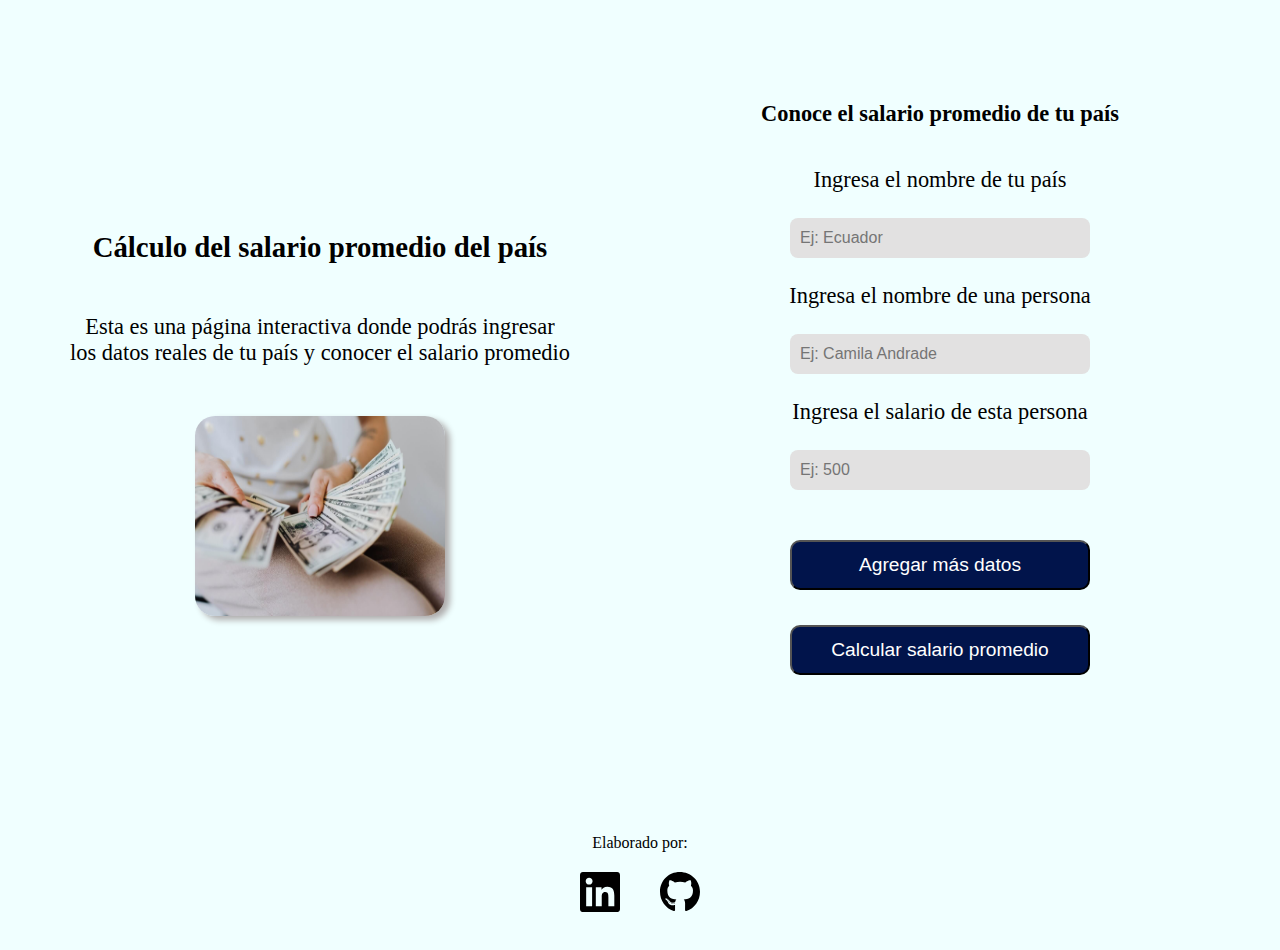
==== analisisSalarial/salario.html @ 1856ff6c "proyecto practico con talleres" ====
<!DOCTYPE html>
<html lang="en">

<head>
    <meta charset="UTF-8">
    <meta http-equiv="X-UA-Compatible" content="IE=edge">
    <meta name="viewport" content="width=device-width, initial-scale=1.0">
    <title>Analisis salarial</title>
    <link rel="stylesheet" href="./salario.css">

    <body>
        <header>
            <h1>Cálculo del salario promedio del país</h1>
            <p>Esta es una página interactiva donde podrás ingresar los datos reales de tu país y conocer el salario promedio </p>

            <picture>
                <source media="(min-width:1300px)" srcset="./img/img-large.jpg">
                <source media="(min-width:800px)" srcset="./img/img-medium.jpg">
                <img src="./img/img-small.jpg" alt="Utensillos de cocina en promoción">
            </picture>
        </header>

        <main>
            <section class="salarios-container">
                <h2>Conoce el salario promedio de tu país</h2>

                <form action="">
                    <label for="input-pais">Ingresa el nombre de tu país</label>
                    <input type="text" id="input-pais" placeholder="Ej: Ecuador">

                    <label for="input-name">Ingresa el nombre de una persona</label>
                    <input type="text" id="input-name" placeholder="Ej: Camila Andrade">

                    <label for="input-salary">Ingresa el salario de esta persona</label>
                    <input type="number" id="input-salary" placeholder="Ej: 500">

                    <button id="moreData" type="button">Agregar más datos</button>

                    <button type="button" onclick="calcularPromedioSalary()">Calcular salario promedio</button>

                    <p id="mostrarSalarioPromedio"></p>
                </form>
            </section>

        </main>
        <footer>
            <p>Elaborado por:</p>
            <ul>
                <li>
                    <a href="https://www.linkedin.com/in/akiregomez/"><span class="linkedin"></span></a>
                </li>
                <li>
                    <a href="https://github.com/akiregomez"><span class="github"></span></a>
                </li>

            </ul>
        </footer>

        <script src="./salario.js"></script>
        <script src="./analisis.js"></script>
    </body>

</html>
---- analisisSalarial/salario.css ----
* {
    margin: 0;
    padding: 0;
    box-sizing: border-box;
}

body {
    width: 100%;
    display: grid;
    place-items: center;
    text-align: center;
    background-color: azure;
}

header {
    padding: 20px;
}

header h1 {
    font-size: 1.8rem;
    margin: 20px 0px 30px 0px;
}

header p {
    font-size: 1.2rem;
    font-weight: 500;
    margin-bottom: 30px;
}

header picture img {
    width: 250px;
    height: 200px;
    border-radius: 20px;
    margin-bottom: 20px;
    box-shadow: #afadad 5px 4px 6px;
}

main .salarios-container {
    display: flex;
    flex-direction: column;
    min-width: 300px;
    max-width: 600px;
}

main .salarios-container h2 {
    font-size: 1.4rem;
    margin-bottom: 20px;
    padding: 20px;
}

.salarios-container form {
    display: flex;
    flex-direction: column;
    place-items: center;
}

.salarios-container form label {
    font-size: 1.2rem;
    margin-bottom: 15px;
}

.salarios-container form input {
    background-color: #e2e1e1;
    border: none;
    width: 250px;
    height: 30px;
    margin-bottom: 15px;
    font-size: 0.8rem;
    border-radius: 8px;
    padding-left: 10px;
}

.salarios-container form #moreData {
    margin-top: 25px;
}

.salarios-container form button {
    width: 250px;
    height: 40px;
    margin-bottom: 25px;
    background-color: rgb(1, 20, 75);
    color: white;
    font-size: 0.8rem;
    border-radius: 10px;
}

#mostrarSalarioPromedio {
    color: #176feb;
    font-size: 1.2rem;
    margin: 30px 0px;
}

footer {
    margin: 30px 0px;
}

footer p {
    font-size: var(--sm);
    text-align: center;
    margin-bottom: 20px;
}

footer ul {
    display: flex;
    justify-content: center;
}

footer ul li {
    list-style: none;
}

footer span {
    background-position: center;
    background-repeat: no-repeat;
    background-size: cover;
    width: 40px;
    height: 40px;
    display: inline-block;
}

footer .linkedin {
    background-image: url(./img/linkedin-brands.svg);
}

footer .github {
    background-image: url(./img/github-brands.svg);
    margin-left: 40px;
}

@media(min-width:600px) {
    header p {
        font-size: 1.4rem;
        padding: 20px;
    }
    .salarios-container form label {
        font-size: 1.4rem;
        margin-bottom: 25px;
    }
    .salarios-container form input {
        width: 300px;
        height: 40px;
        margin-bottom: 25px;
        font-size: 1rem;
    }
    .salarios-container form button {
        width: 300px;
        height: 50px;
        margin-bottom: 35px;
        font-size: 1.2rem;
    }
}

@media (min-width:1000px) {
    header {
        display: grid;
        width: 100%;
        height: 100%;
        align-content: center;
    }
    main {
        display: grid;
        width: 100%;
        height: 100%;
        align-content: center;
    }
    body {
        margin-top: 50px;
        width: 100%;
        height: 100vh;
        display: grid;
        grid-template-columns: 1fr 1fr;
        grid-template-rows: auto 150px;
        grid-template-areas: "inicio informacion" "final final";
    }
    header {
        padding: 50px;
    }
    footer {
        display: grid;
        grid-area: final;
    }
}
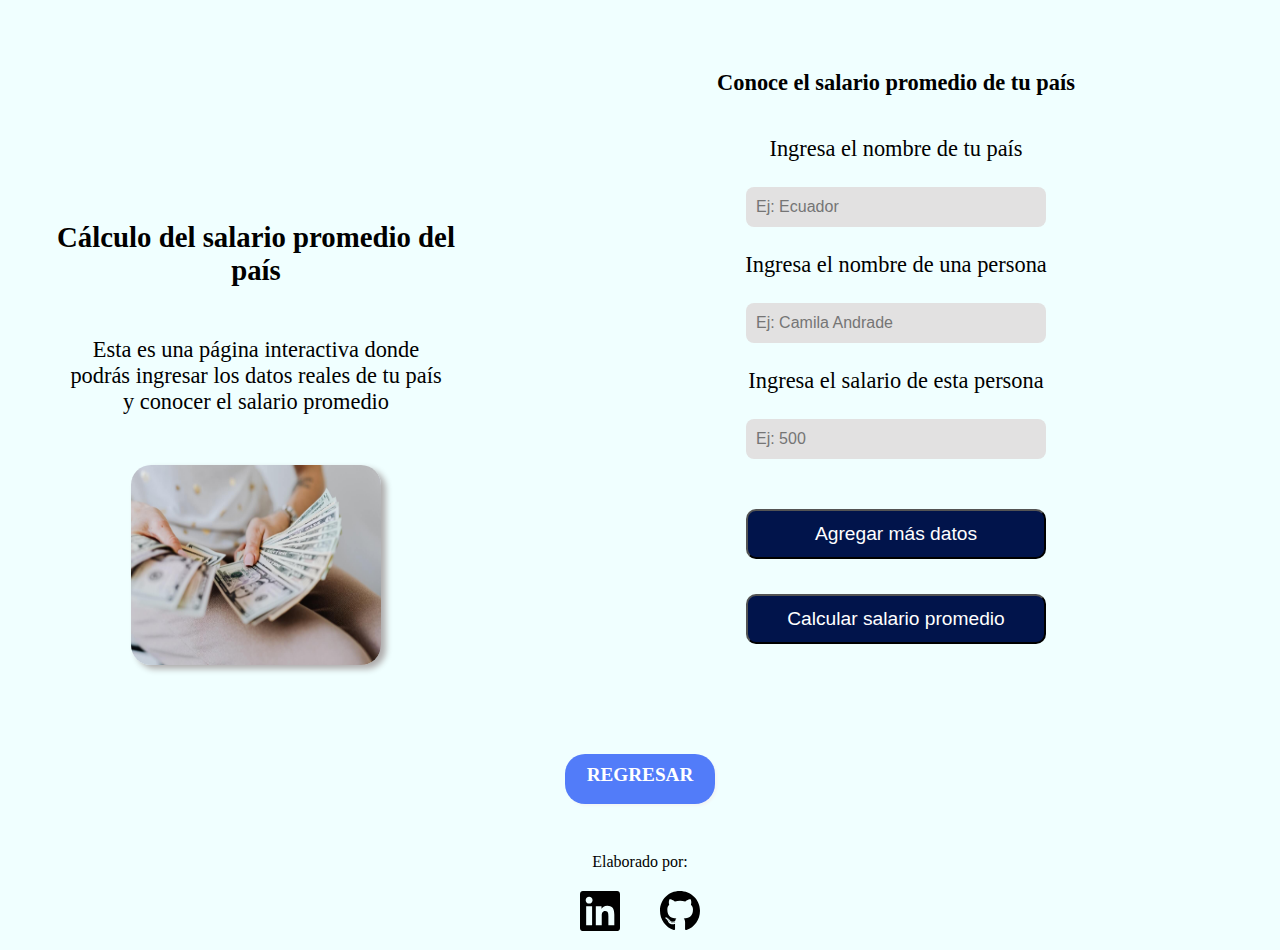
==== commit 088d0657: "se implementa el boton retornar" ====
--- a/analisisSalarial/salario.html
+++ b/analisisSalarial/salario.html
@@ -43,6 +43,11 @@
             </section>
 
         </main>
+
+        <section class="return">
+            <a id="figuras" href="../index.html">REGRESAR</a>
+        </section>
+
         <footer>
             <p>Elaborado por:</p>
             <ul>
--- a/analisisSalarial/salario.css
+++ b/analisisSalarial/salario.css
@@ -36,10 +36,7 @@
 }
 
 main .salarios-container {
-    display: flex;
-    flex-direction: column;
-    min-width: 300px;
-    max-width: 600px;
+    display: grid;
 }
 
 main .salarios-container h2 {
@@ -90,6 +87,32 @@
     margin: 30px 0px;
 }
 
+.return {
+    background-color: rgb(82, 124, 249);
+    border-radius: 20px;
+    margin: 30px auto 30px auto;
+    width: 150px;
+    height: 50px;
+    box-shadow: rgb(241, 245, 245) 2px 2px 3px;
+}
+
+.return a {
+    text-decoration: none;
+    color: white;
+    font-weight: 700;
+    font-size: 1.2rem;
+    padding: 10px;
+    display: inline-block;
+}
+
+.return:hover {
+    transform: rotate(-20deg);
+}
+
+.return a:hover {
+    color: rgb(250, 242, 13);
+}
+
 footer {
     margin: 30px 0px;
 }
@@ -155,7 +178,7 @@
         display: grid;
         width: 100%;
         height: 100%;
-        align-content: center;
+        align-content: end;
     }
     main {
         display: grid;
@@ -168,9 +191,9 @@
         width: 100%;
         height: 100vh;
         display: grid;
-        grid-template-columns: 1fr 1fr;
-        grid-template-rows: auto 150px;
-        grid-template-areas: "inicio informacion" "final final";
+        grid-template-columns: 40% auto;
+        grid-template-rows: auto 80px 150px;
+        grid-template-areas: "inicio informacion" "return return" "final final";
     }
     header {
         padding: 50px;
@@ -179,4 +202,7 @@
         display: grid;
         grid-area: final;
     }
+    .return {
+        grid-area: return;
+    }
 }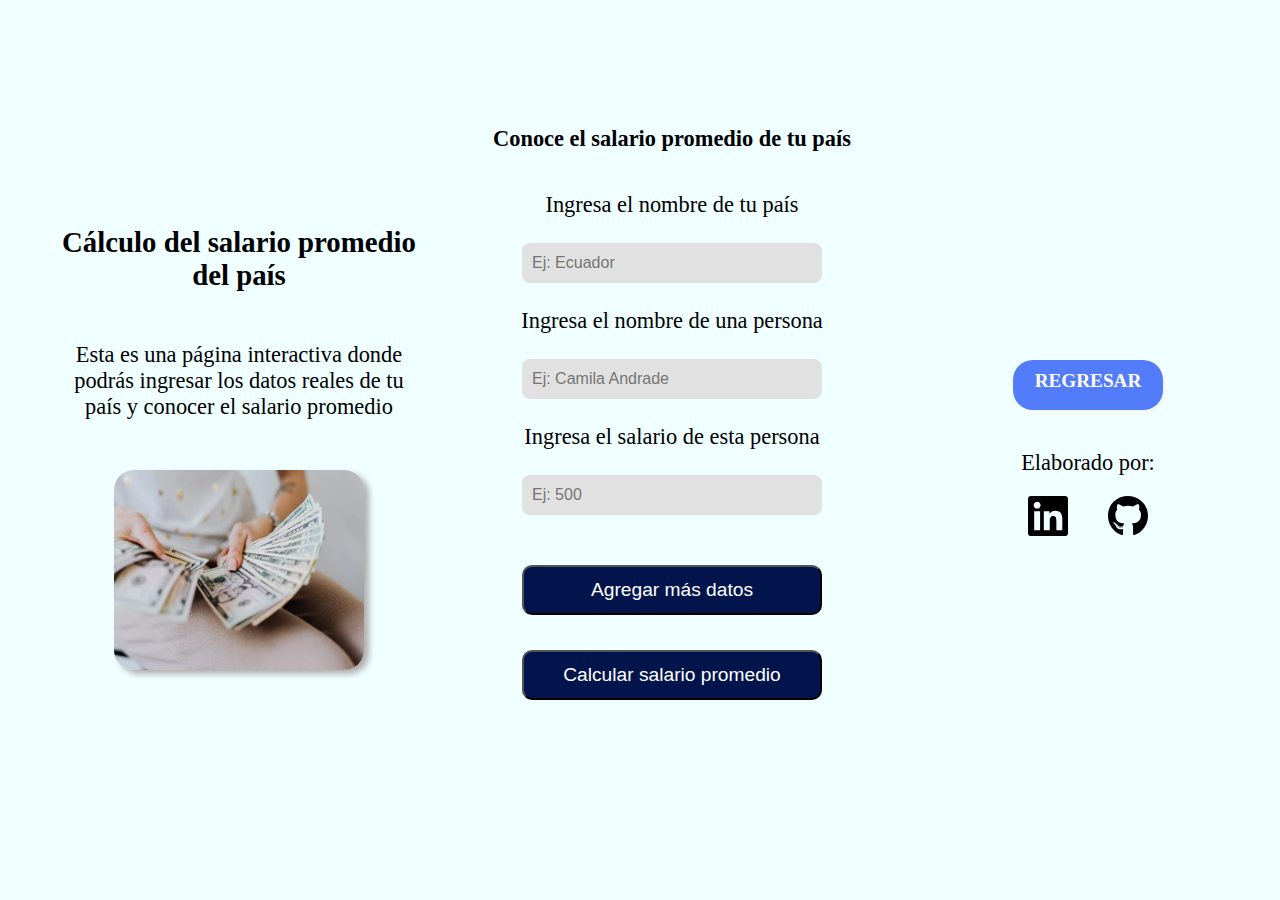
==== commit d763d154: "ultimo commit" ====
--- a/analisisSalarial/salario.html
+++ b/analisisSalarial/salario.html
@@ -44,11 +44,15 @@
 
         </main>
 
-        <section class="return">
-            <a id="figuras" href="../index.html">REGRESAR</a>
-        </section>
+
 
         <footer>
+            <div class="return-container">
+                <section class="return">
+                    <a id="figuras" href="../index.html">REGRESAR</a>
+                </section>
+
+            </div>
             <p>Elaborado por:</p>
             <ul>
                 <li>
--- a/analisisSalarial/salario.css
+++ b/analisisSalarial/salario.css
@@ -90,7 +90,7 @@
 .return {
     background-color: rgb(82, 124, 249);
     border-radius: 20px;
-    margin: 30px auto 30px auto;
+    margin: 30px auto 70px auto;
     width: 150px;
     height: 50px;
     box-shadow: rgb(241, 245, 245) 2px 2px 3px;
@@ -113,12 +113,8 @@
     color: rgb(250, 242, 13);
 }
 
-footer {
-    margin: 30px 0px;
-}
-
 footer p {
-    font-size: var(--sm);
+    font-size: var(1.4rem);
     text-align: center;
     margin-bottom: 20px;
 }
@@ -175,10 +171,10 @@
 
 @media (min-width:1000px) {
     header {
-        display: grid;
-        width: 100%;
+        padding-left: 50px;
+        display: grid;
         height: 100%;
-        align-content: end;
+        align-content: center;
     }
     main {
         display: grid;
@@ -187,22 +183,21 @@
         align-content: center;
     }
     body {
-        margin-top: 50px;
         width: 100%;
         height: 100vh;
         display: grid;
-        grid-template-columns: 40% auto;
-        grid-template-rows: auto 80px 150px;
-        grid-template-areas: "inicio informacion" "return return" "final final";
-    }
-    header {
-        padding: 50px;
+        grid-template-columns: 1fr 1fr 30%;
     }
     footer {
         display: grid;
-        grid-area: final;
+        width: 100%;
+        height: 100%;
+        place-content: center;
+    }
+    footer p {
+        font-size: 1.4rem;
     }
     .return {
-        grid-area: return;
+        margin: 0px 0px 40px 0px;
     }
 }